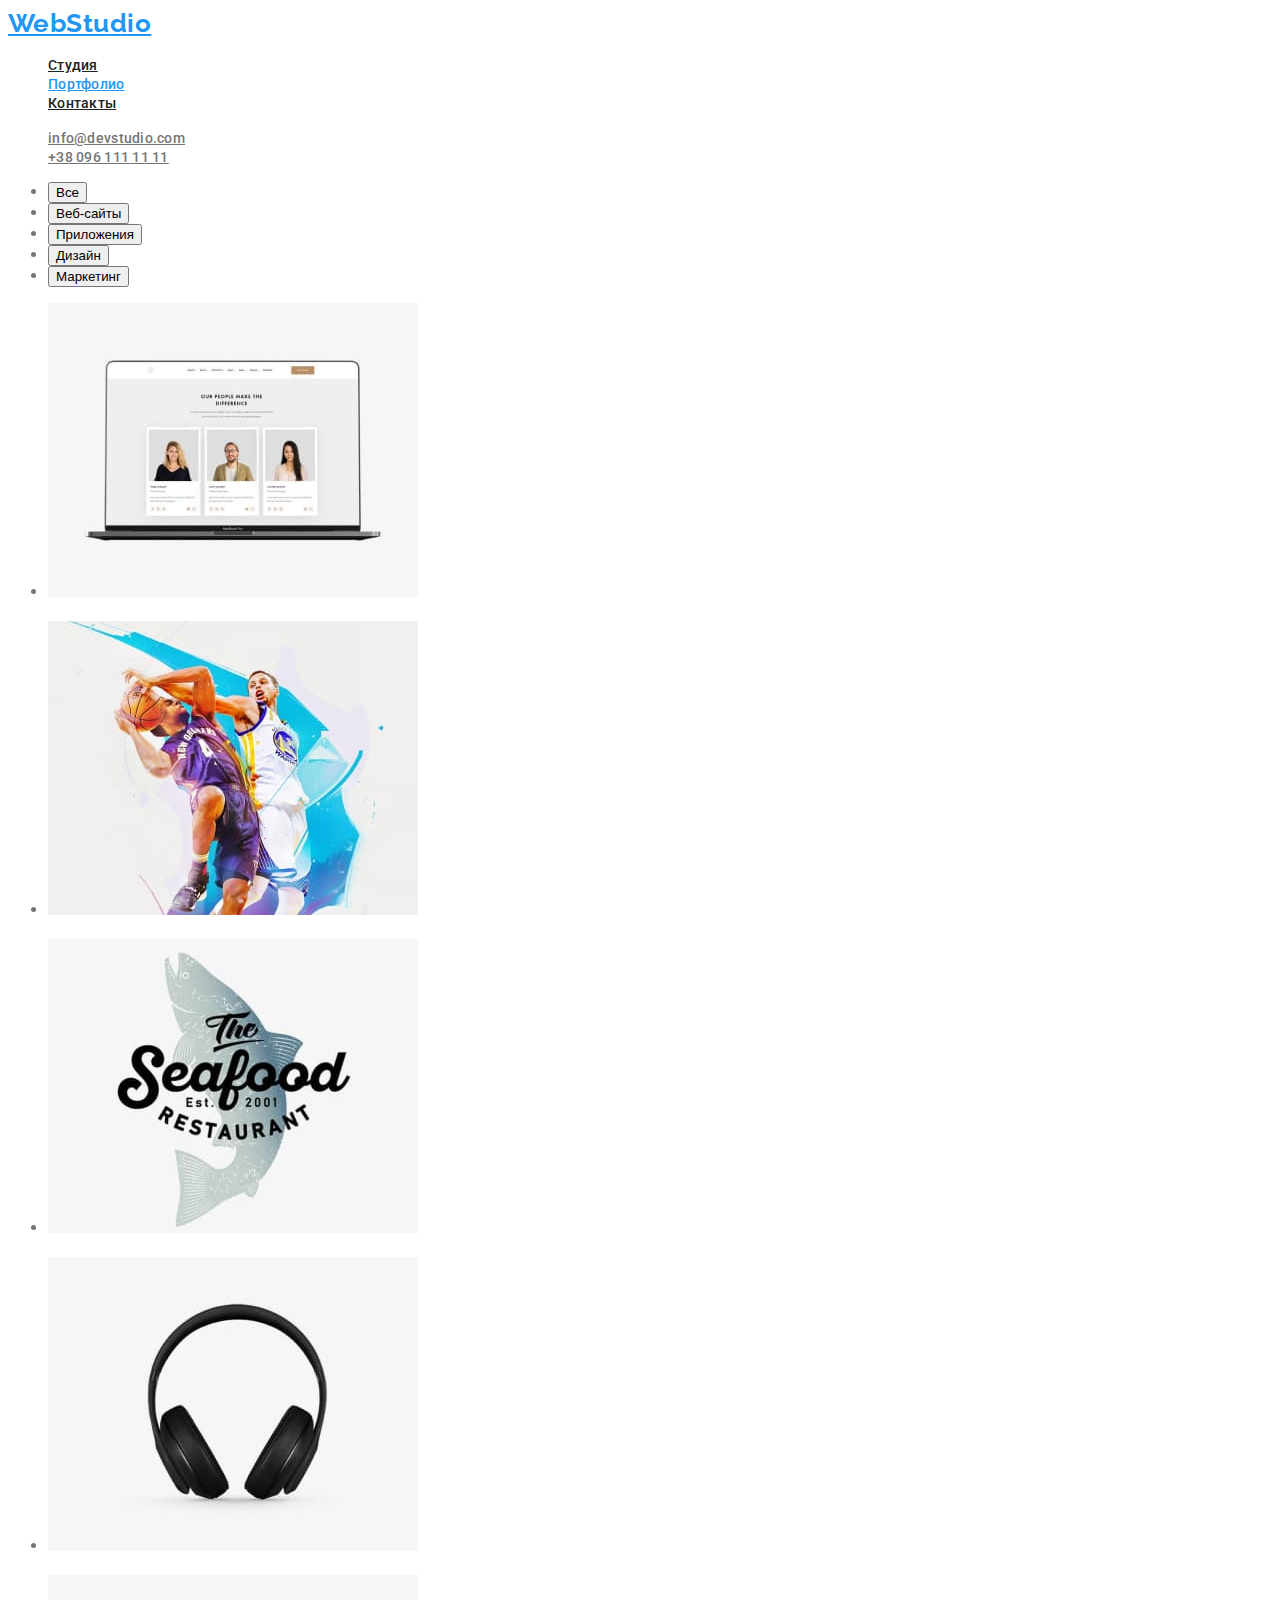
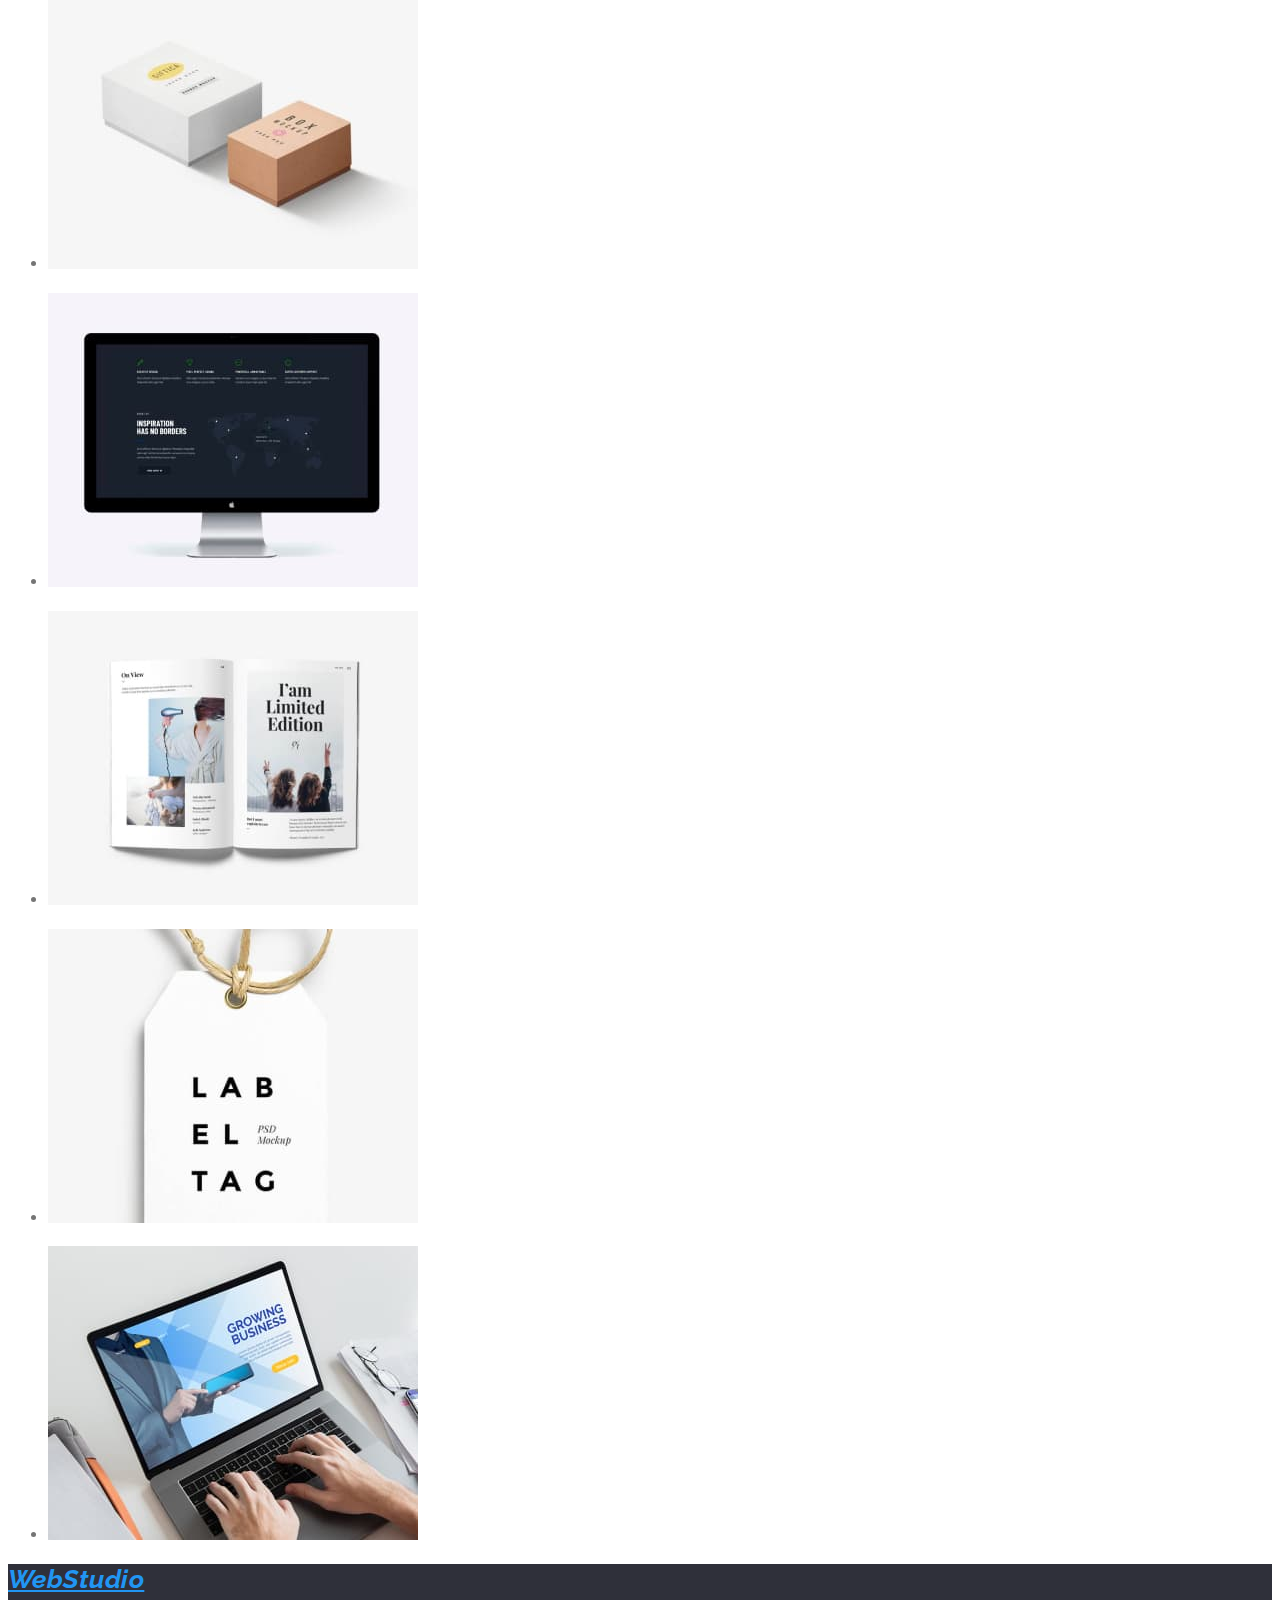
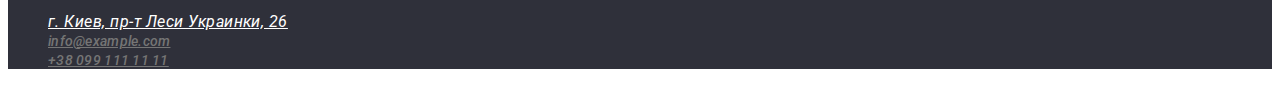
==== portfolio.html @ b5e0fee0 "home-work02" ====
<!DOCTYPE html>
<html lang="ru">
<head>
    <meta charset="UTF-8">
    <meta http-equiv="X-UA-Compatible" content="IE=edge">
    <meta name="viewport" content="width=device-width, initial-scale=1.0">
    <link href="https://fonts.googleapis.com/css2?family=Raleway:wght@700&family=Roboto:wght@400;500;700;900&display=swap"
        rel="stylesheet">
    <title>Document</title>
    <link rel="stylesheet" href="css/styles.css">
</head>
<body>
    <header>
        <nav>
            <a href="./index.html" class="logo">WebStudio</a>
            <ul class="site-nav list">
                <li><a href="" class="color-nav">Студия</a></li>
                <li><a href="./portfolio.html" class="color-nav current">Портфолио</a></li>
                <li><a href="" class="color-nav">Контакты</a></li>
            </ul>
        </nav>
        <ul class="contacts-nav list">
            <li><a href="mailto:info@devstudio.com" class="contact">info@devstudio.com</a></li>
            <li><a href="tel:+380961111111" class="contact">+38 096 111 11 11</a></li>
        </ul>
    
    </header>
    <main>
        <section>
            <ul>
                <li><button type="button">Все</button></li>
                <li><button type="button">Веб-сайты</button></li>
                <li><button type="button">Приложения</button></li>
                <li><button type="button">Дизайн</button></li>
                <li><button type="button">Маркетинг</button></li>
            </ul>
            <ul>
                <li>
                    <a href="">
                    <img src="./images/p-1.jpg" alt="" width="370" height="294">
                    <h2></h2>
                    <p></p>
                    <p></p>
                    </a>
                </li>
                <li>
                    <a href="">
                        <img src="./images/p-2.jpg" alt="" width="370" height="294">
                        <h2></h2>
                        <p></p>
                        <p></p>
                    </a>
                </li>
                <li>
                    <a href="">
                        <img src="./images/p-3.jpg" alt="" width="370" height="294">
                        <h2></h2>
                        <p></p>
                        <p></p>
                    </a>
                </li>
                <li>
                    <a href="">
                        <img src="./images/p-4.jpg" alt="" width="370" height="294">
                        <h2></h2>
                        <p></p>
                        <p></p>
                    </a>
                </li>
                <li>
                    <a href="">
                        <img src="./images/p-5.jpg" alt="" width="370" height="294">
                        <h2></h2>
                        <p></p>
                        <p></p>
                    </a>
                </li>
                <li>
                    <a href="">
                        <img src="./images/p-6.jpg" alt="" width="370" height="294">
                        <h2></h2>
                        <p></p>
                        <p></p>
                    </a>
                </li>
                <li>
                    <a href="">
                        <img src="./images/p-7.jpg" alt="" width="370" height="294">
                        <h2></h2>
                        <p></p>
                        <p></p>
                    </a>
                </li>
                <li>
                    <a href="">
                        <img src="./images/p-8.jpg" alt="" width="370" height="294">
                        <h2></h2>
                        <p></p>
                        <p></p>
                    </a>
                </li>
                <li>
                    <a href="">
                        <img src="./images/p-9.jpg" alt="" width="370" height="294">
                        <h2></h2>
                        <p></p>
                        <p></p>
                    </a>
                </li>
            </ul>
        </section>
    </main>
    <footer>
     <address class="footer">
            <a href="./index.html" class="logo">WebStudio</a>
            <ul class="site-nav list">
            
                <li><a href="https://goo.gl/maps/dz8LgYKqn3LP9GC87" target="_blank" class="contact-map">г. Киев, пр-т Леси Украинки,
                        26</a></li>
                <li><a href="mailto:info@example.com" class="contact">info@example.com</a></li>
                <li><a href="tel:+380991111111" class="contact ">+38 099 111 11 11</a></li>
            </ul>
     </address>
    </footer>
    

</body>
</html>
---- css/styles.css ----
:root {
  --primery-text-color: #212121;
  --title-text-color: #757575;
  --acccent-text-color: #2196f3;
  --text-white-color: #ffffff;
}

body {
  font-family: Roboto, sans-serif;
  color: var(--title-text-color);
  letter-spacing: 0.03em;
}
.title {
  color: var(--primery-text-color);
  font-weight: 700;
font-size: 36px;
line-height: 1.16;
text-align: center;
}
.list {
  list-style: none;
}
.text {
  font-weight: 400;
font-size: 14px;
line-height: 1.71;
}
/* header */
.logo {
  color: #2196f3;
font-family: Raleway, sans-serif;
font-weight: 700;
font-size: 26px;
line-height: 1.2;
}
.site-nav :hover,
.site-nav :focus {
  color: #2196f3;
}
.color-nav {
  color: #212121;
font-weight: 500;
font-size: 14px;
line-height: 1.14;
letter-spacing: 0.02em
}
.contacts-nav :hover,
.contacts-nav :focus {
  color: #2196f3;
}
.contact {
  color: var(--title-text-color);
font-weight: 500;
font-size: 14px;
line-height: 1.14px;
letter-spacing: 0.02em;
}
.site-nav .color-nav.current{
  color: #2196f3;
}

/* hero */
.hero {
  background-color: #2f303a;
}
.hero-title {
  color: #ffffff;
  font-weight: 900;
font-size: 44px;
line-height: 1.36;
text-align: center;
letter-spacing: 0.06em;
}
.hero-button {
  color: var(--text-white-color);
  background-color: var(--acccent-text-color);
  font-family: inherit;
}

/* our advantage */
.advantage {
  background-color: #ffffff;
}
.advantage-list {
  color: var(--primery-text-color);
  font-weight: 700;
  font-size: 14px;
  line-height: 1.14;
}
/* our work */
.work {
  background-color: #ffffff;
}
/* section-our-team */
.team {
  background-color: #f5f4fa;
}
.team-name {
  color: var(--primery-text-color);
  font-weight: 500;
font-size: 16px;
line-height: 1.18;
}
.position {
font-weight: 400;
font-size: 16px;
line-height: 1.18;
}
/* footer */
.footer {
  background-color: #2f303a;
  }
 .contact-map {
    color: #ffffff;
/* portfolio */
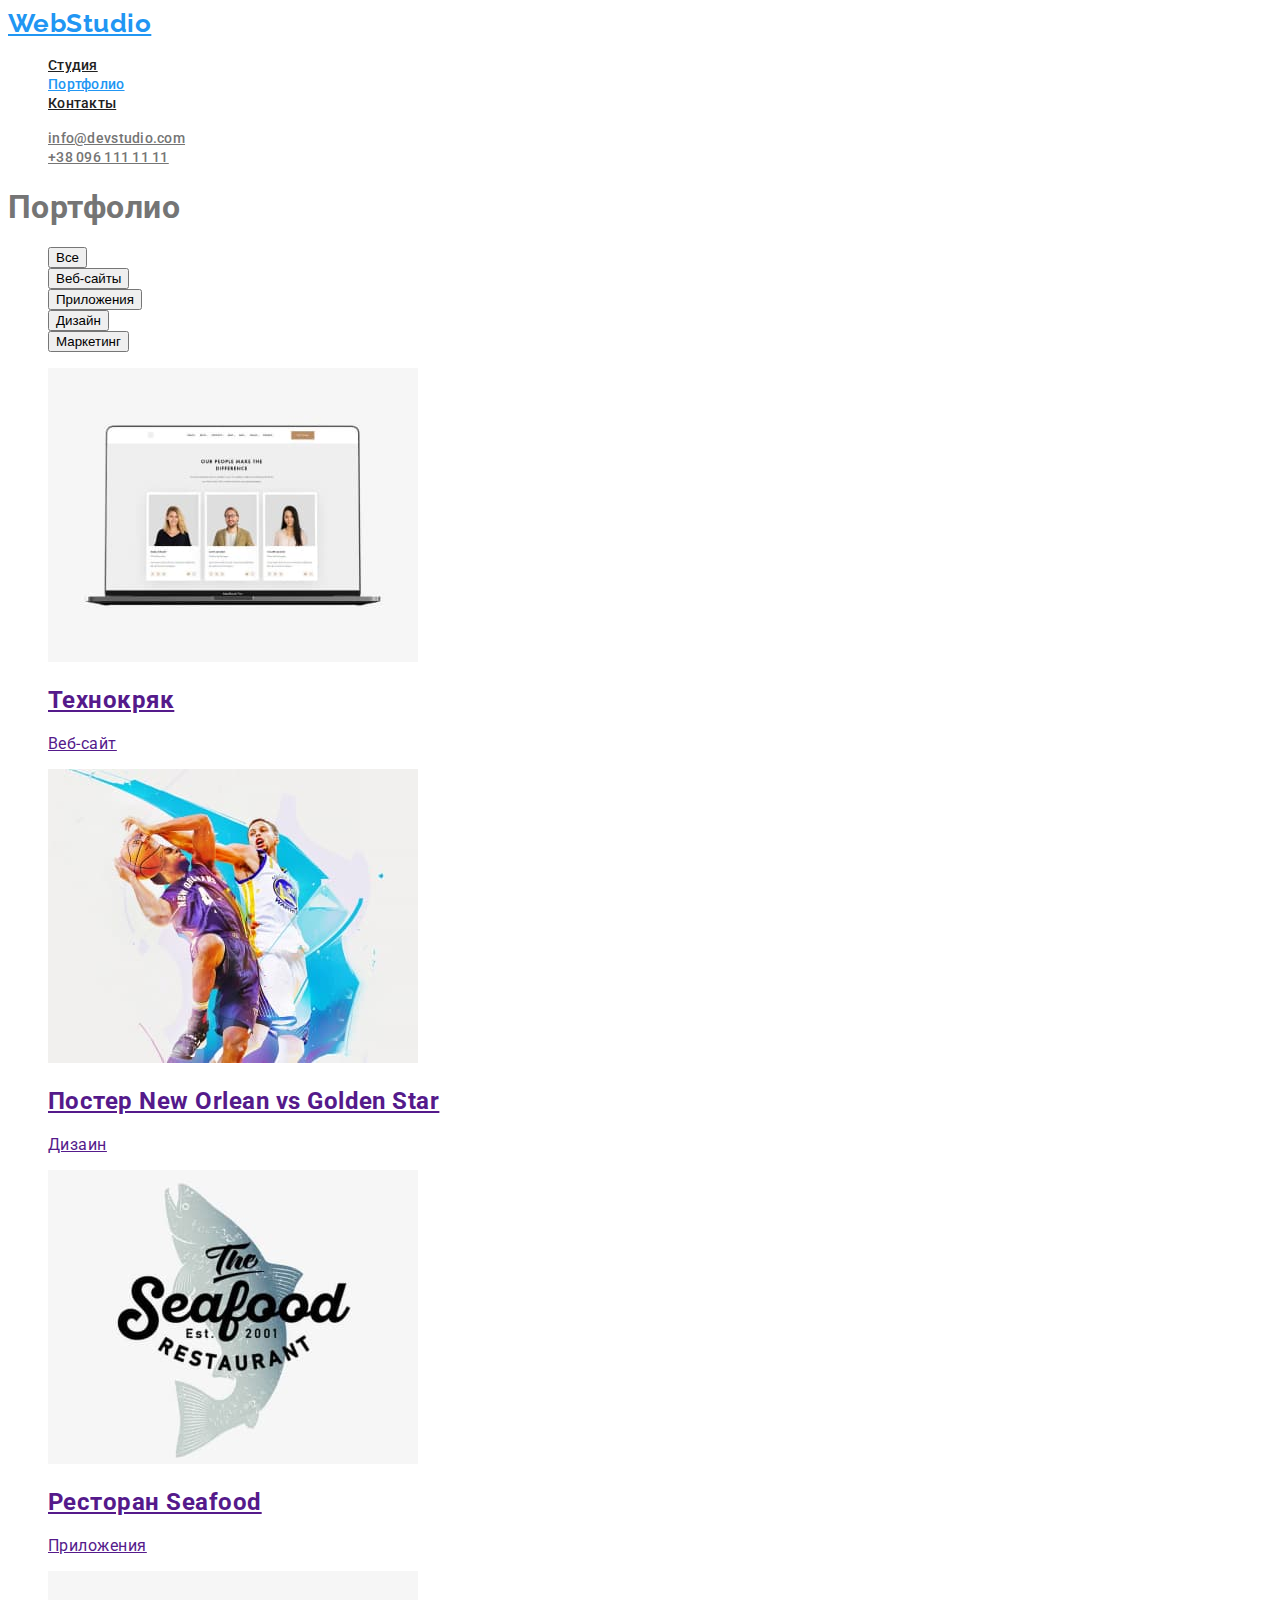
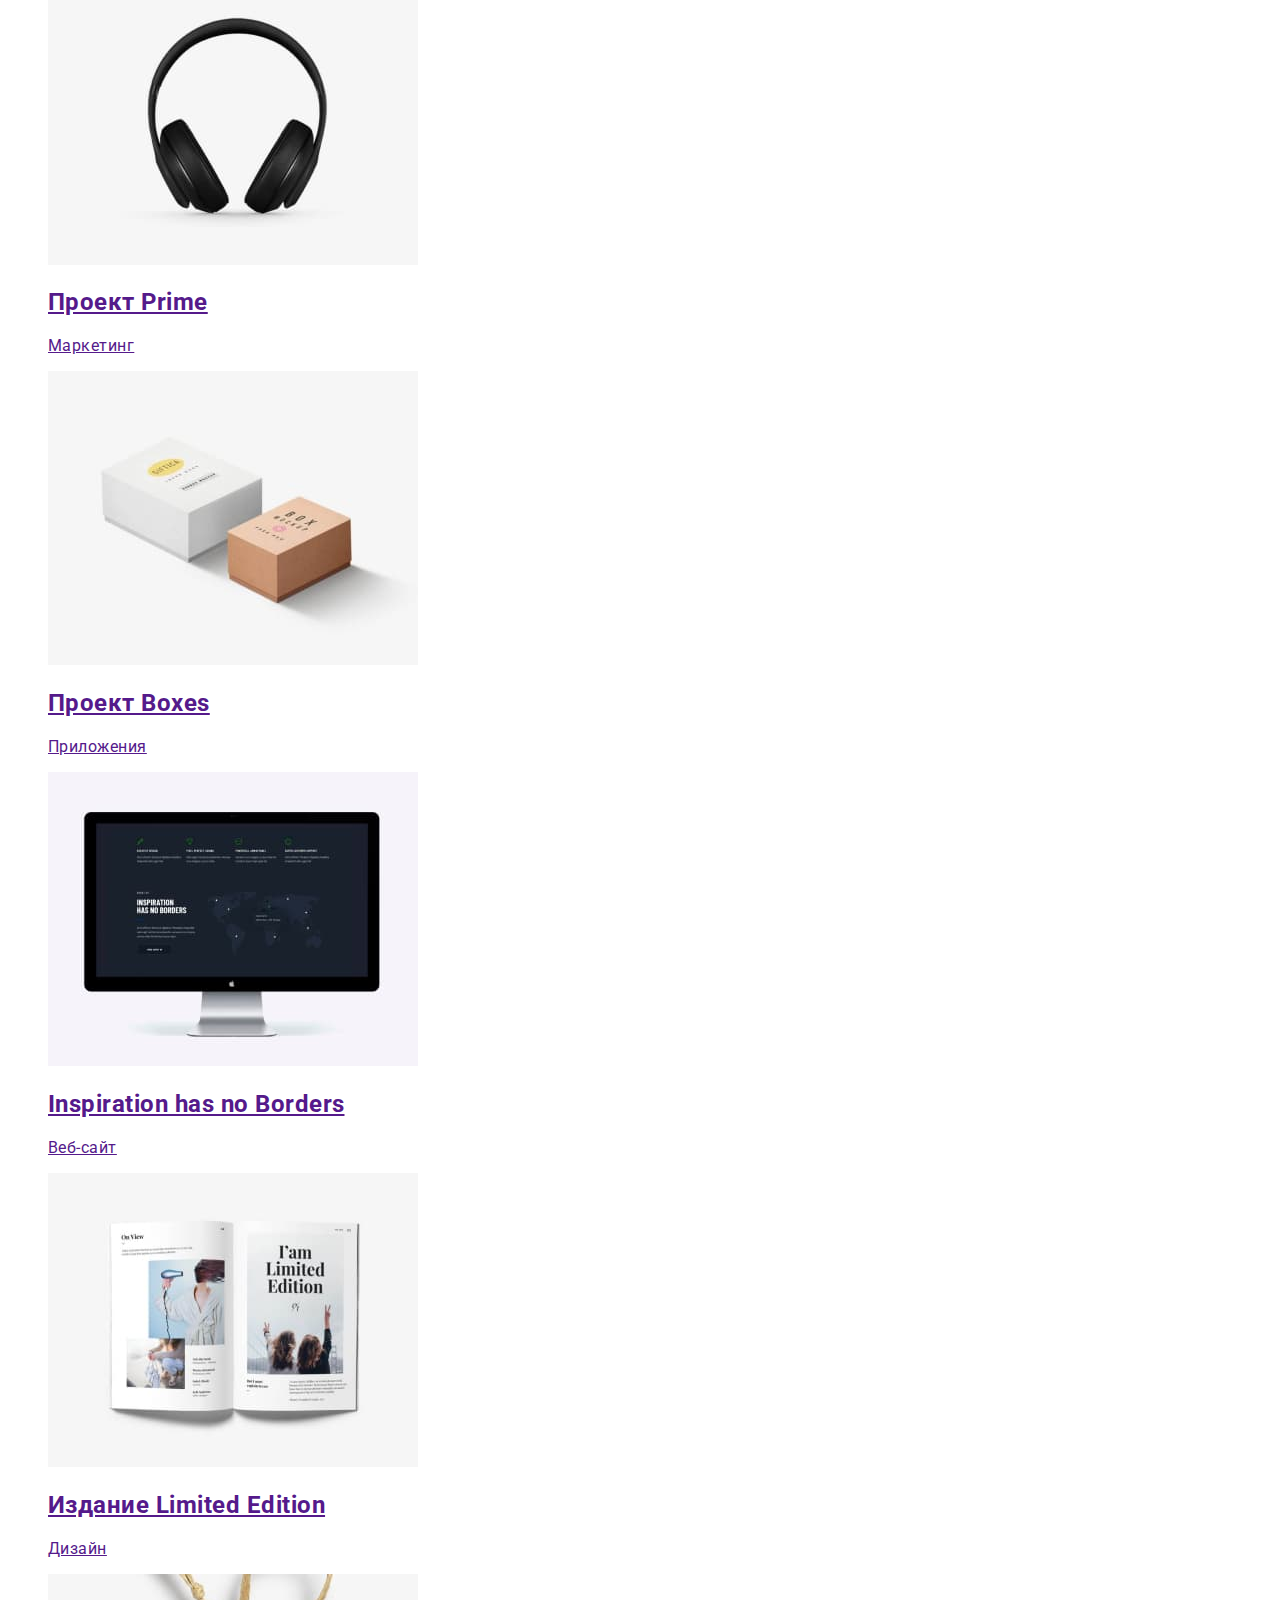
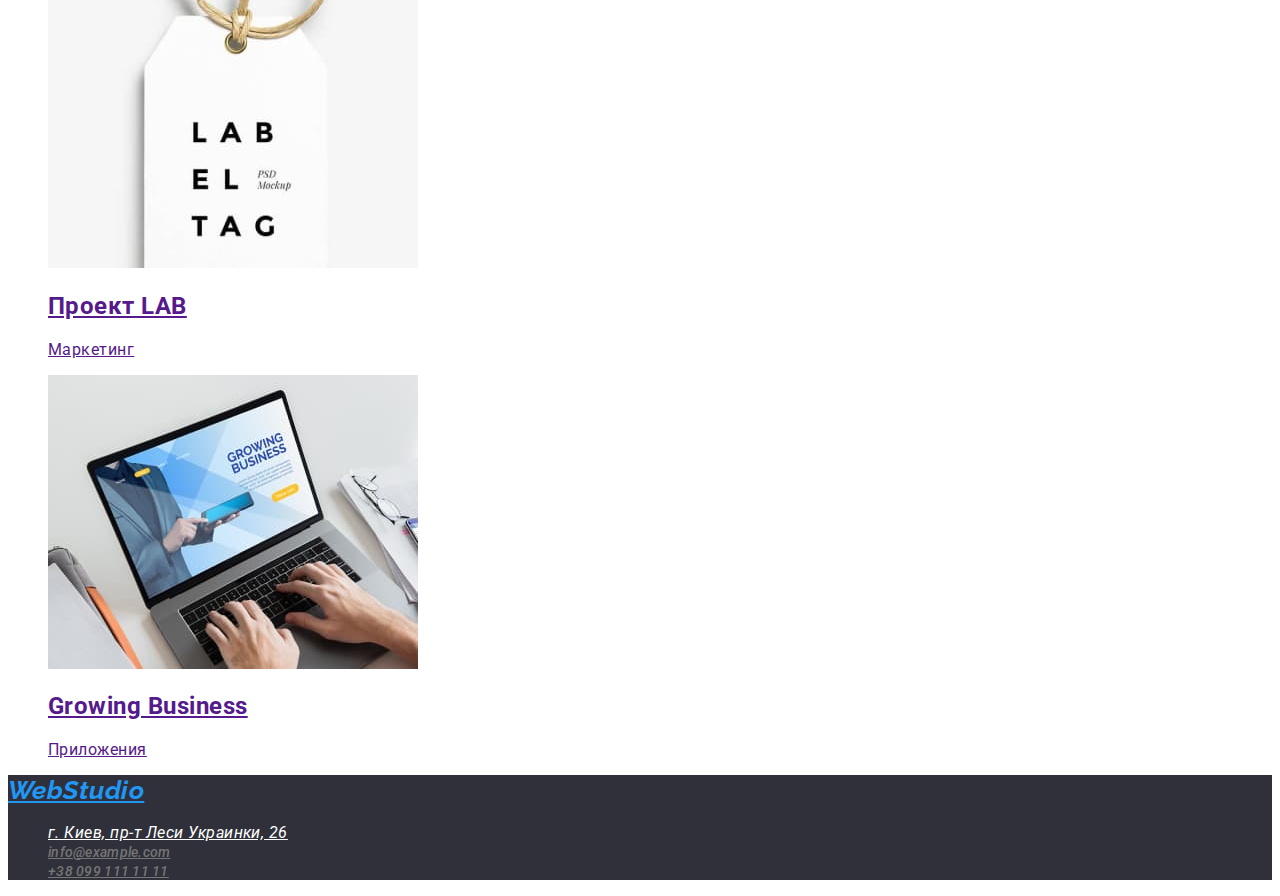
==== commit a319e9fa: "home-work02-2" ====
--- a/portfolio.html
+++ b/portfolio.html
@@ -14,7 +14,7 @@
         <nav>
             <a href="./index.html" class="logo">WebStudio</a>
             <ul class="site-nav list">
-                <li><a href="" class="color-nav">Студия</a></li>
+                <li><a href="./index.html" class="color-nav">Студия</a></li>
                 <li><a href="./portfolio.html" class="color-nav current">Портфолио</a></li>
                 <li><a href="" class="color-nav">Контакты</a></li>
             </ul>
@@ -27,83 +27,84 @@
     </header>
     <main>
         <section>
-            <ul>
+            <h1>Портфолио</h1>
+            <ul class="site-nav list">
                 <li><button type="button">Все</button></li>
                 <li><button type="button">Веб-сайты</button></li>
                 <li><button type="button">Приложения</button></li>
                 <li><button type="button">Дизайн</button></li>
                 <li><button type="button">Маркетинг</button></li>
             </ul>
-            <ul>
+            <ul class="list">
                 <li>
                     <a href="">
                     <img src="./images/p-1.jpg" alt="" width="370" height="294">
-                    <h2></h2>
-                    <p></p>
+                    <h2 class="potrfolio-title">Технокряк</h2>
+                    <p>Веб-сайт</p>
                     <p></p>
                     </a>
                 </li>
                 <li>
                     <a href="">
                         <img src="./images/p-2.jpg" alt="" width="370" height="294">
-                        <h2></h2>
-                        <p></p>
+                        <h2 class="potrfolio-title">Постер New Orlean vs Golden Star</h2>
+                        <p>Дизаин</p>
                         <p></p>
                     </a>
                 </li>
                 <li>
                     <a href="">
                         <img src="./images/p-3.jpg" alt="" width="370" height="294">
-                        <h2></h2>
-                        <p></p>
+                        <h2 class="potrfolio-title">Ресторан Seafood</h2>
+                        <p>Приложения</p>
                         <p></p>
                     </a>
                 </li>
                 <li>
                     <a href="">
                         <img src="./images/p-4.jpg" alt="" width="370" height="294">
-                        <h2></h2>
-                        <p></p>
+                        <h2 class="potrfolio-title">Проект Prime</h2>
+                        <p>Маркетинг</p>
                         <p></p>
                     </a>
                 </li>
                 <li>
                     <a href="">
                         <img src="./images/p-5.jpg" alt="" width="370" height="294">
-                        <h2></h2>
-                        <p></p>
+                        <h2 class="potrfolio-title" class="potrfolio-title" >Проект Boxes</h2>
+                        <p>Приложения</p>
                         <p></p>
                     </a>
                 </li>
                 <li>
                     <a href="">
                         <img src="./images/p-6.jpg" alt="" width="370" height="294">
-                        <h2></h2>
-                        <p></p>
+                        <h2 class="potrfolio-title"  class="potrfolio-title"lang="en">Inspiration has no Borders</h2>
+                        <p>Веб-сайт</p>
                         <p></p>
                     </a>
                 </li>
                 <li>
                     <a href="">
                         <img src="./images/p-7.jpg" alt="" width="370" height="294">
-                        <h2></h2>
-                        <p></p>
+                        <h2 class="potrfolio-title">Издание Limited Edition</h2>
+                        <p>Дизайн</p>
                         <p></p>
                     </a>
                 </li>
                 <li>
                     <a href="">
                         <img src="./images/p-8.jpg" alt="" width="370" height="294">
-                        <h2></h2>
-                        <p></p>
+                        <h2 class="potrfolio-title">Проект LAB</h2>
+                        <p>Маркетинг</p>
                         <p></p>
                     </a>
                 </li>
                 <li>
                     <a href="">
                         <img src="./images/p-9.jpg" alt="" width="370" height="294">
-                        <h2></h2>
-                        <p></p>
+                        <h2 class="potrfolio-title" lang="en">Growing Business</h2>
+                        <p>Приложения</p>
                         <p></p>
                     </a>
                 </li>
--- a/css/styles.css
+++ b/css/styles.css
@@ -112,4 +112,5 @@
   }
  .contact-map {
     color: #ffffff;
-/* portfolio */+
+
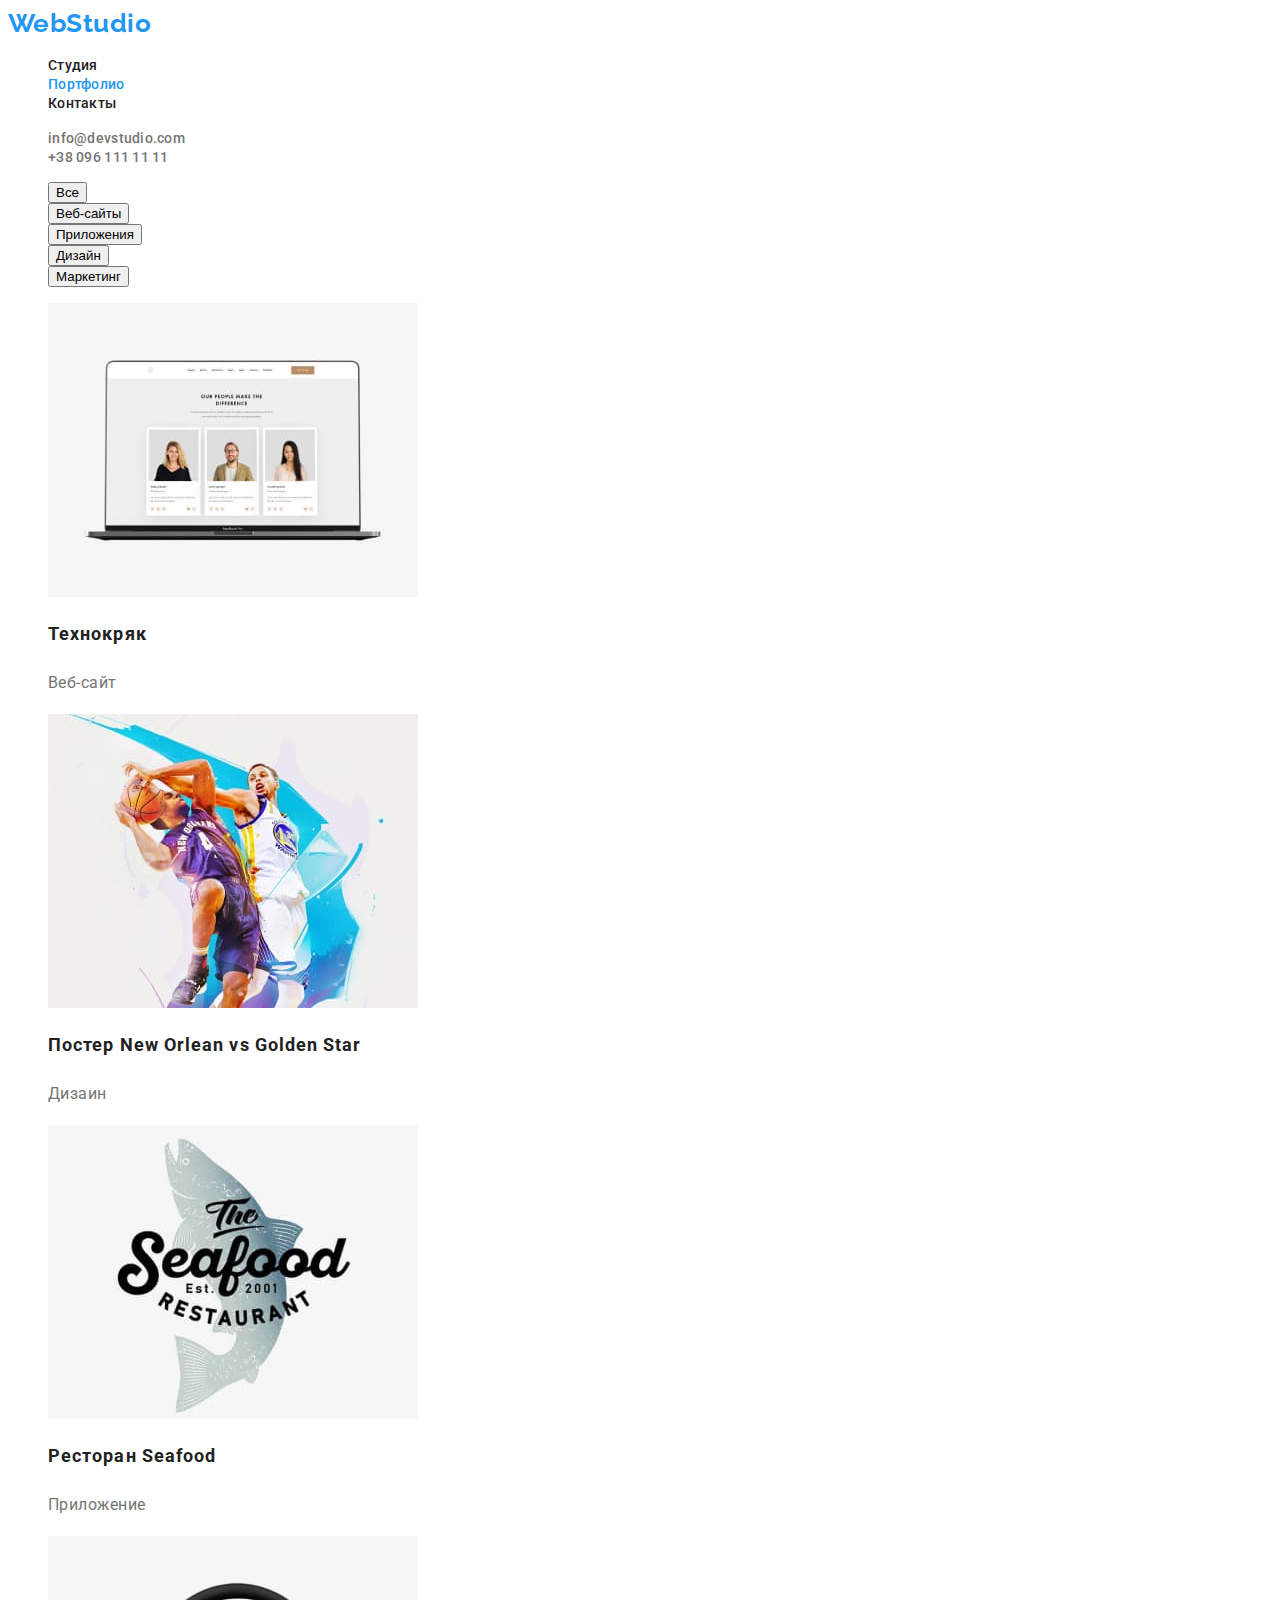
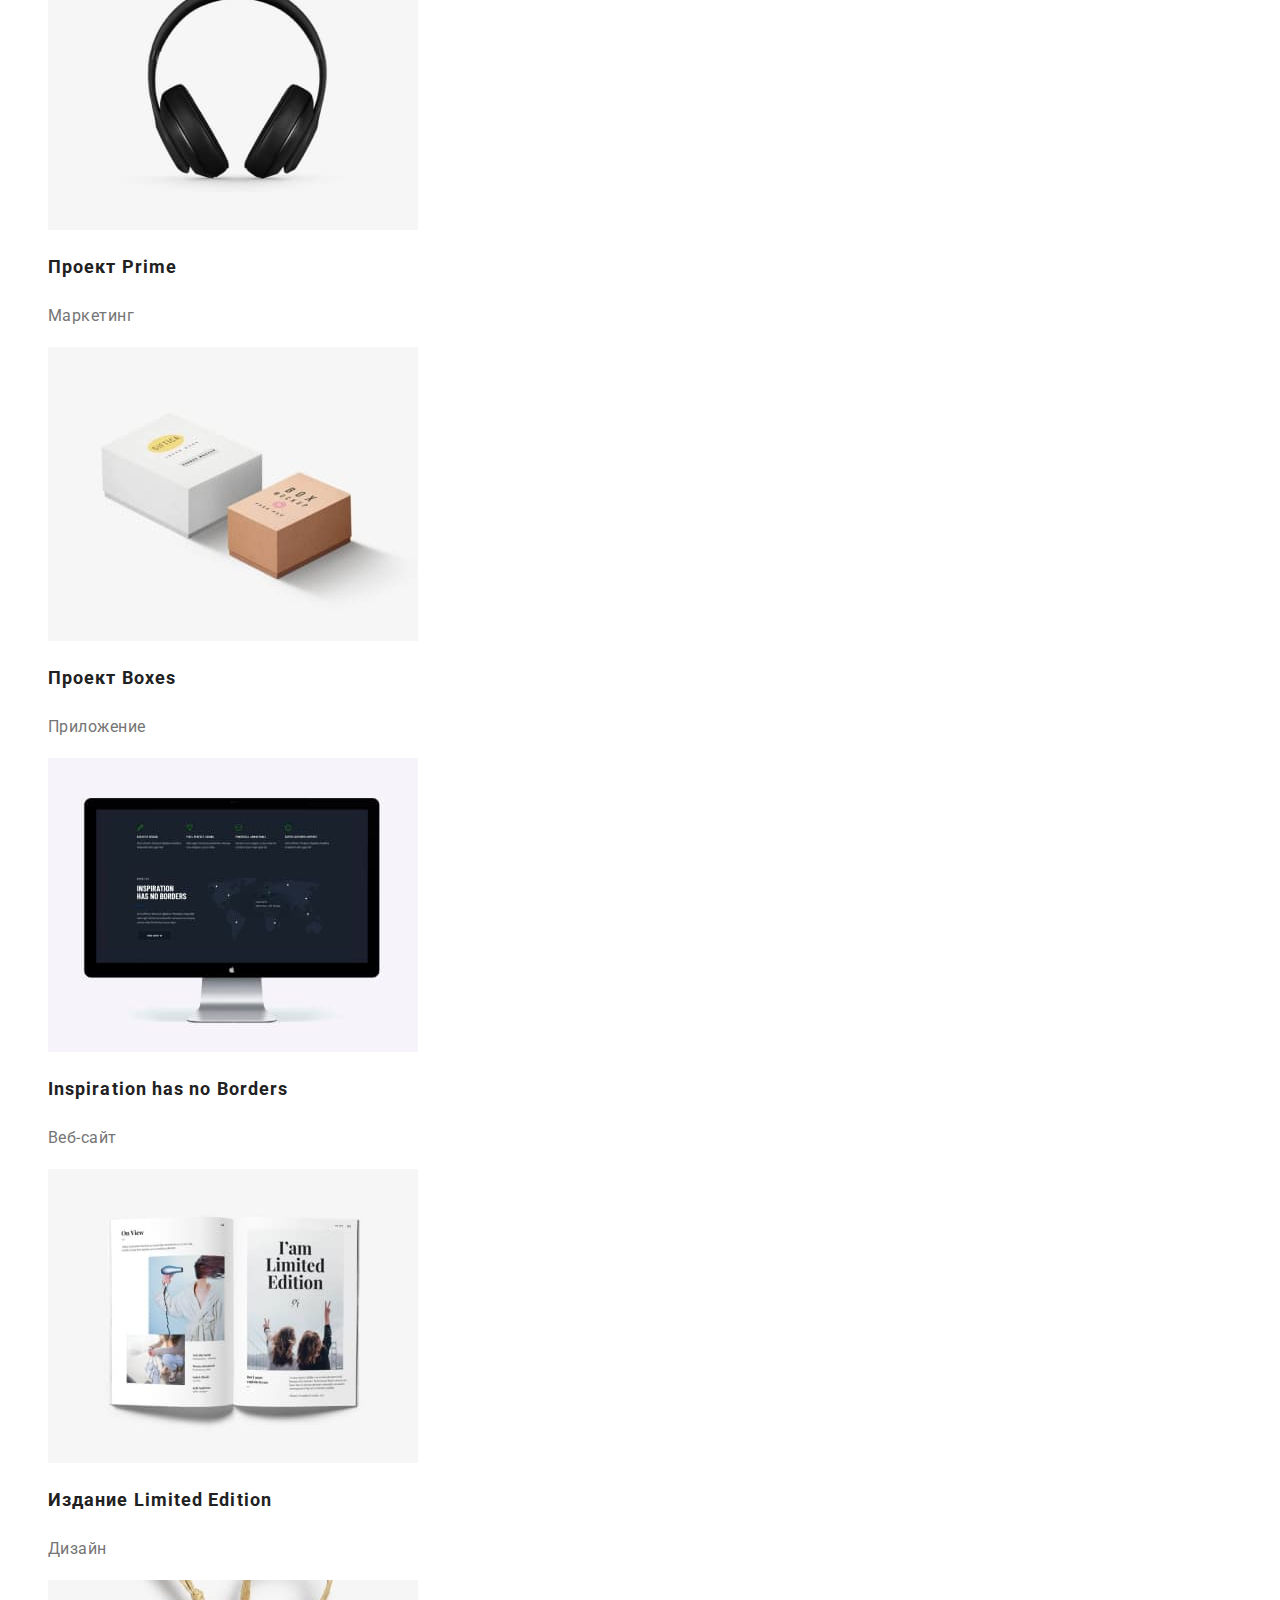
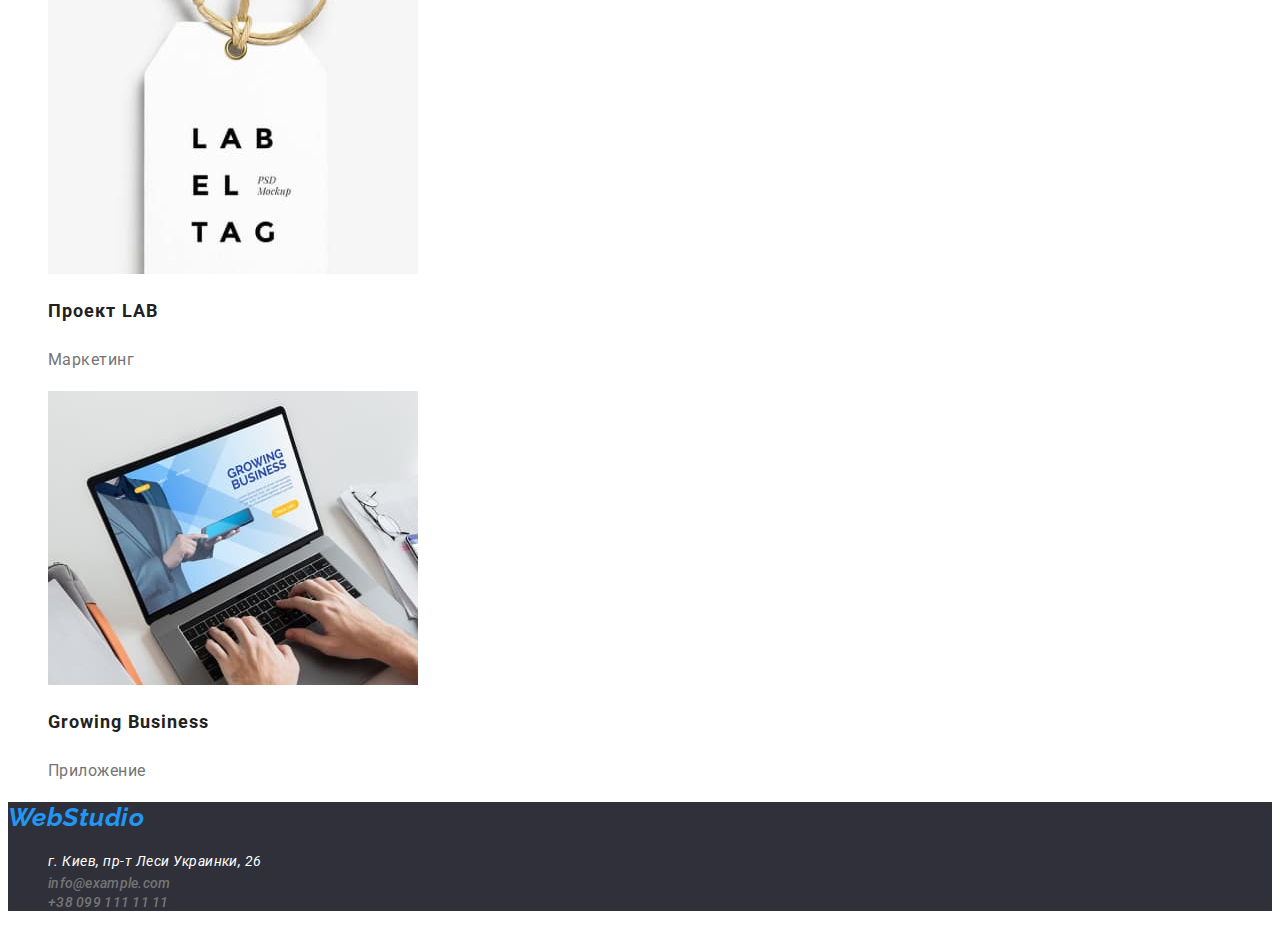
==== commit 1668fe8f: "home-work02-finish" ====
--- a/portfolio.html
+++ b/portfolio.html
@@ -26,8 +26,8 @@
     
     </header>
     <main>
-        <section>
-            <h1>Портфолио</h1>
+        <section class="portfolio">
+            <h1 hidden>Портфолио</h1>
             <ul class="site-nav list">
                 <li><button type="button">Все</button></li>
                 <li><button type="button">Веб-сайты</button></li>
@@ -37,74 +37,74 @@
             </ul>
             <ul class="list">
                 <li>
-                    <a href="">
+                    <a href="" class="decor">
                     <img src="./images/p-1.jpg" alt="" width="370" height="294">
-                    <h2 class="potrfolio-title">Технокряк</h2>
-                    <p>Веб-сайт</p>
+                    <h2 class="portfolio-title">Технокряк</h2>
+                    <p class="potrfolio-text">Веб-сайт</p>
                     <p></p>
                     </a>
                 </li>
                 <li>
-                    <a href="">
+                    <a href="" class="decor">
                         <img src="./images/p-2.jpg" alt="" width="370" height="294">
-                        <h2 class="potrfolio-title">Постер New Orlean vs Golden Star</h2>
-                        <p>Дизаин</p>
+                        <h2 class="portfolio-title">Постер New Orlean vs Golden Star</h2>
+                        <p class="potrfolio-text">Дизаин</p>
                         <p></p>
                     </a>
                 </li>
                 <li>
-                    <a href="">
+                    <a href="" class="decor">
                         <img src="./images/p-3.jpg" alt="" width="370" height="294">
-                        <h2 class="potrfolio-title">Ресторан Seafood</h2>
-                        <p>Приложения</p>
+                        <h2 class="portfolio-title">Ресторан Seafood</h2>
+                        <p class="potrfolio-text">Приложение</p>
                         <p></p>
                     </a>
                 </li>
                 <li>
-                    <a href="">
+                    <a href="" class="decor">
                         <img src="./images/p-4.jpg" alt="" width="370" height="294">
-                        <h2 class="potrfolio-title">Проект Prime</h2>
-                        <p>Маркетинг</p>
+                        <h2 class="portfolio-title">Проект Prime</h2>
+                        <p class="potrfolio-text">Маркетинг</p>
                         <p></p>
                     </a>
                 </li>
                 <li>
-                    <a href="">
+                    <a href="" class="decor">
                         <img src="./images/p-5.jpg" alt="" width="370" height="294">
-                        <h2 class="potrfolio-title" class="potrfolio-title" >Проект Boxes</h2>
-                        <p>Приложения</p>
+                        <h2 class="portfolio-title" class="potrfolio-title" >Проект Boxes</h2>
+                        <p class="potrfolio-text">Приложение</p>
                         <p></p>
                     </a>
                 </li>
                 <li>
-                    <a href="">
+                    <a href="" class="decor">
                         <img src="./images/p-6.jpg" alt="" width="370" height="294">
-                        <h2 class="potrfolio-title"  class="potrfolio-title"lang="en">Inspiration has no Borders</h2>
-                        <p>Веб-сайт</p>
+                        <h2 class="portfolio-title"  class="potrfolio-title"lang="en">Inspiration has no Borders</h2>
+                        <p class="potrfolio-text">Веб-сайт</p>
                         <p></p>
                     </a>
                 </li>
                 <li>
-                    <a href="">
+                    <a href="" class="decor">
                         <img src="./images/p-7.jpg" alt="" width="370" height="294">
-                        <h2 class="potrfolio-title">Издание Limited Edition</h2>
-                        <p>Дизайн</p>
+                        <h2 class="portfolio-title">Издание Limited Edition</h2>
+                        <p class="potrfolio-text">Дизайн</p>
                         <p></p>
                     </a>
                 </li>
                 <li>
-                    <a href="">
+                    <a href="" class="decor">
                         <img src="./images/p-8.jpg" alt="" width="370" height="294">
-                        <h2 class="potrfolio-title">Проект LAB</h2>
-                        <p>Маркетинг</p>
+                        <h2 class="portfolio-title">Проект LAB</h2>
+                        <p class="potrfolio-text">Маркетинг</p>
                         <p></p>
                     </a>
                 </li>
                 <li>
-                    <a href="">
+                    <a href="" class="decor">
                         <img src="./images/p-9.jpg" alt="" width="370" height="294">
-                        <h2 class="potrfolio-title" lang="en">Growing Business</h2>
-                        <p>Приложения</p>
+                        <h2 class="portfolio-title" lang="en">Growing Business</h2>
+                        <p class="potrfolio-text">Приложение</p>
                         <p></p>
                     </a>
                 </li>
--- a/css/styles.css
+++ b/css/styles.css
@@ -13,25 +13,26 @@
 .title {
   color: var(--primery-text-color);
   font-weight: 700;
-font-size: 36px;
-line-height: 1.16;
-text-align: center;
+  font-size: 36px;
+  line-height: 1.16;
+  text-align: center;
 }
 .list {
   list-style: none;
 }
 .text {
   font-weight: 400;
-font-size: 14px;
-line-height: 1.71;
+  font-size: 14px;
+  line-height: 1.71;
 }
 /* header */
 .logo {
   color: #2196f3;
-font-family: Raleway, sans-serif;
-font-weight: 700;
-font-size: 26px;
-line-height: 1.2;
+  font-family: Raleway, sans-serif;
+  font-weight: 700;
+  font-size: 26px;
+  line-height: 1.2;
+  text-decoration: none;
 }
 .site-nav :hover,
 .site-nav :focus {
@@ -39,10 +40,11 @@
 }
 .color-nav {
   color: #212121;
-font-weight: 500;
-font-size: 14px;
-line-height: 1.14;
-letter-spacing: 0.02em
+  font-weight: 500;
+  font-size: 14px;
+  line-height: 1.14;
+  letter-spacing: 0.02em;
+  text-decoration: none;
 }
 .contacts-nav :hover,
 .contacts-nav :focus {
@@ -50,12 +52,13 @@
 }
 .contact {
   color: var(--title-text-color);
-font-weight: 500;
-font-size: 14px;
-line-height: 1.14px;
-letter-spacing: 0.02em;
+  font-weight: 500;
+  font-size: 14px;
+  line-height: 1.14px;
+  letter-spacing: 0.02em;
+  text-decoration: none;
 }
-.site-nav .color-nav.current{
+.site-nav .color-nav.current {
   color: #2196f3;
 }
 
@@ -66,10 +69,10 @@
 .hero-title {
   color: #ffffff;
   font-weight: 900;
-font-size: 44px;
-line-height: 1.36;
-text-align: center;
-letter-spacing: 0.06em;
+  font-size: 44px;
+  line-height: 1.36;
+  text-align: center;
+  letter-spacing: 0.06em;
 }
 .hero-button {
   color: var(--text-white-color);
@@ -98,19 +101,45 @@
 .team-name {
   color: var(--primery-text-color);
   font-weight: 500;
-font-size: 16px;
-line-height: 1.18;
+  font-size: 16px;
+  line-height: 1.18;
 }
 .position {
-font-weight: 400;
-font-size: 16px;
-line-height: 1.18;
+  font-weight: 400;
+  font-size: 16px;
+  line-height: 1.18;
 }
 /* footer */
 .footer {
   background-color: #2f303a;
-  }
- .contact-map {
-    color: #ffffff;
+}
+.contact-map {
+  color: #ffffff;
+  font-weight: 400;
+  font-size: 14px;
+  line-height: 1.71;
+  text-decoration: none;
+}
+/* portfolio */
+.portfolio {
+  background-color: #ffffff;
+}
 
+.portfolio-title {
+  color: var(--primery-text-color);
 
+  font-weight: 700;
+  font-size: 18px;
+  line-height: 2;
+  letter-spacing: 0.06em;
+}
+.potrfolio-text {
+  color: var(--title-text-color);
+
+  font-weight: 400;
+  font-size: 16px;
+  line-height: 1.88;
+}
+.decor {
+  text-decoration: none;
+}
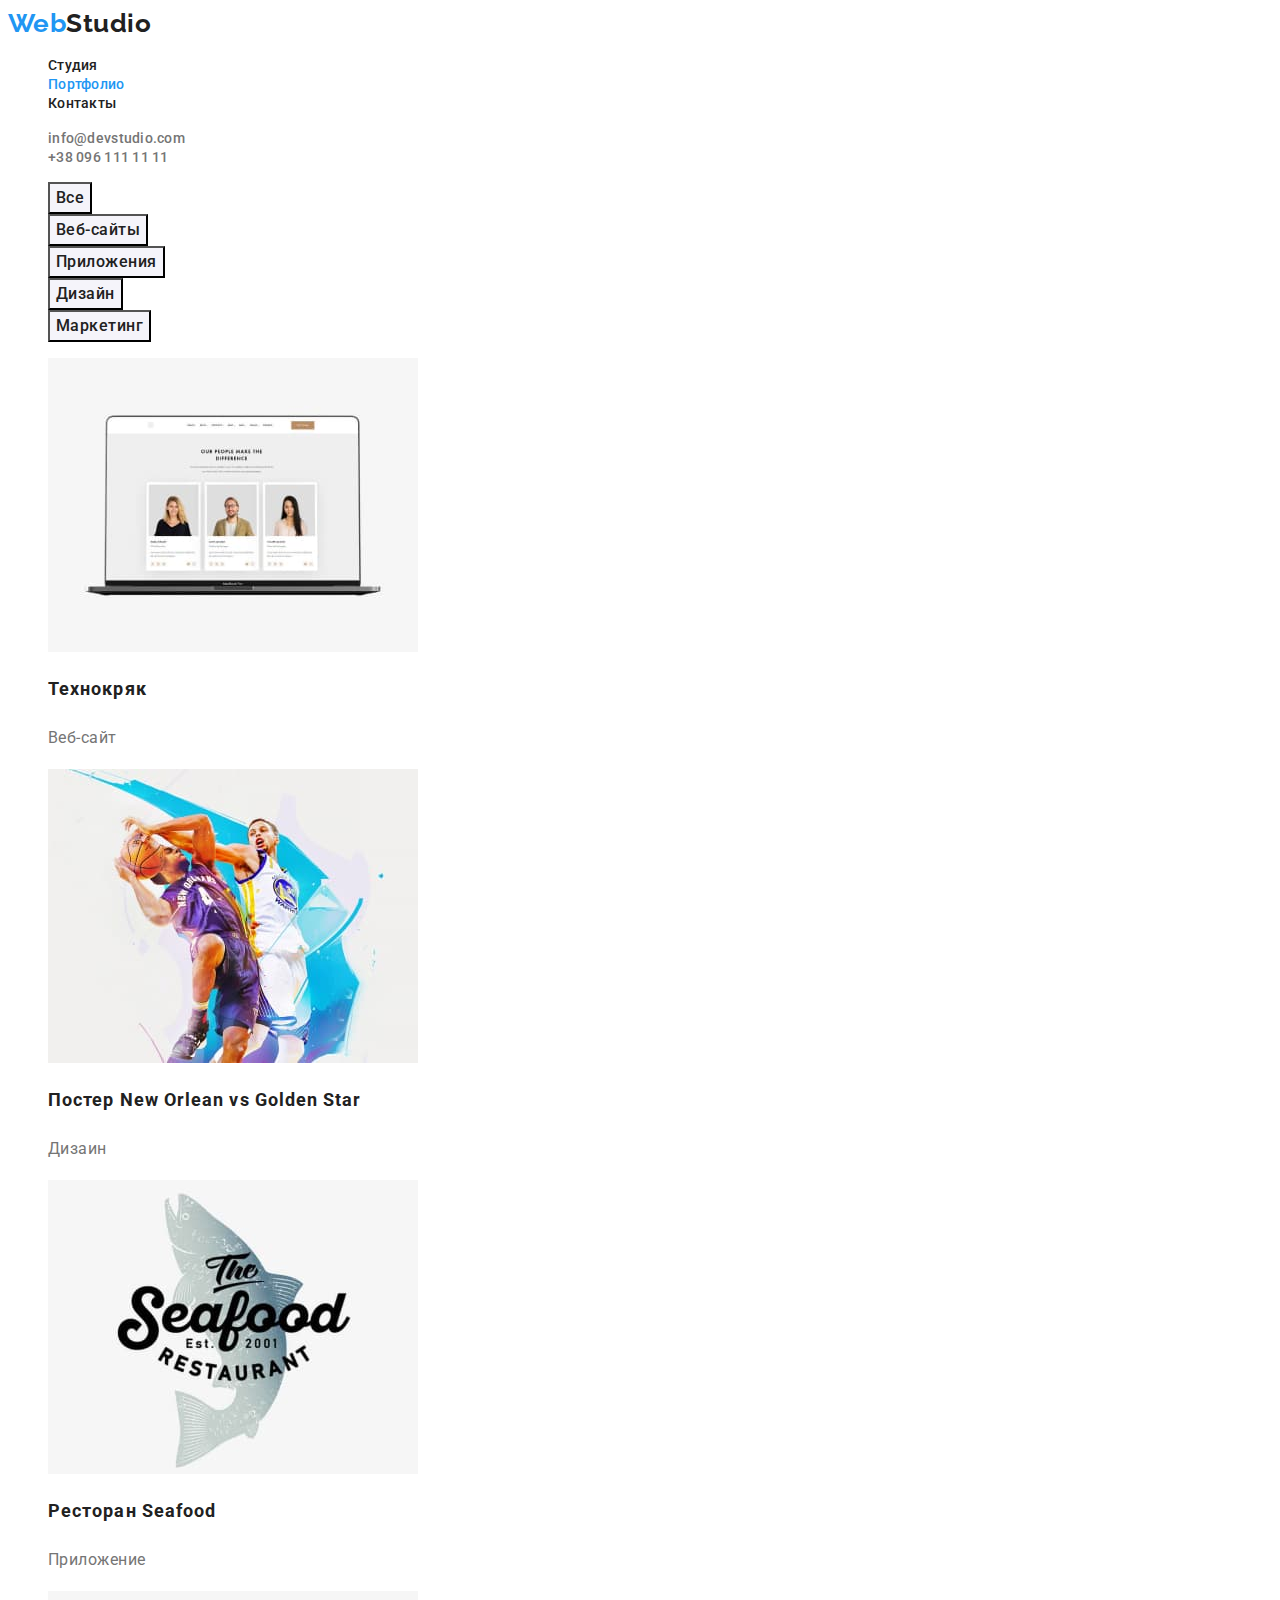
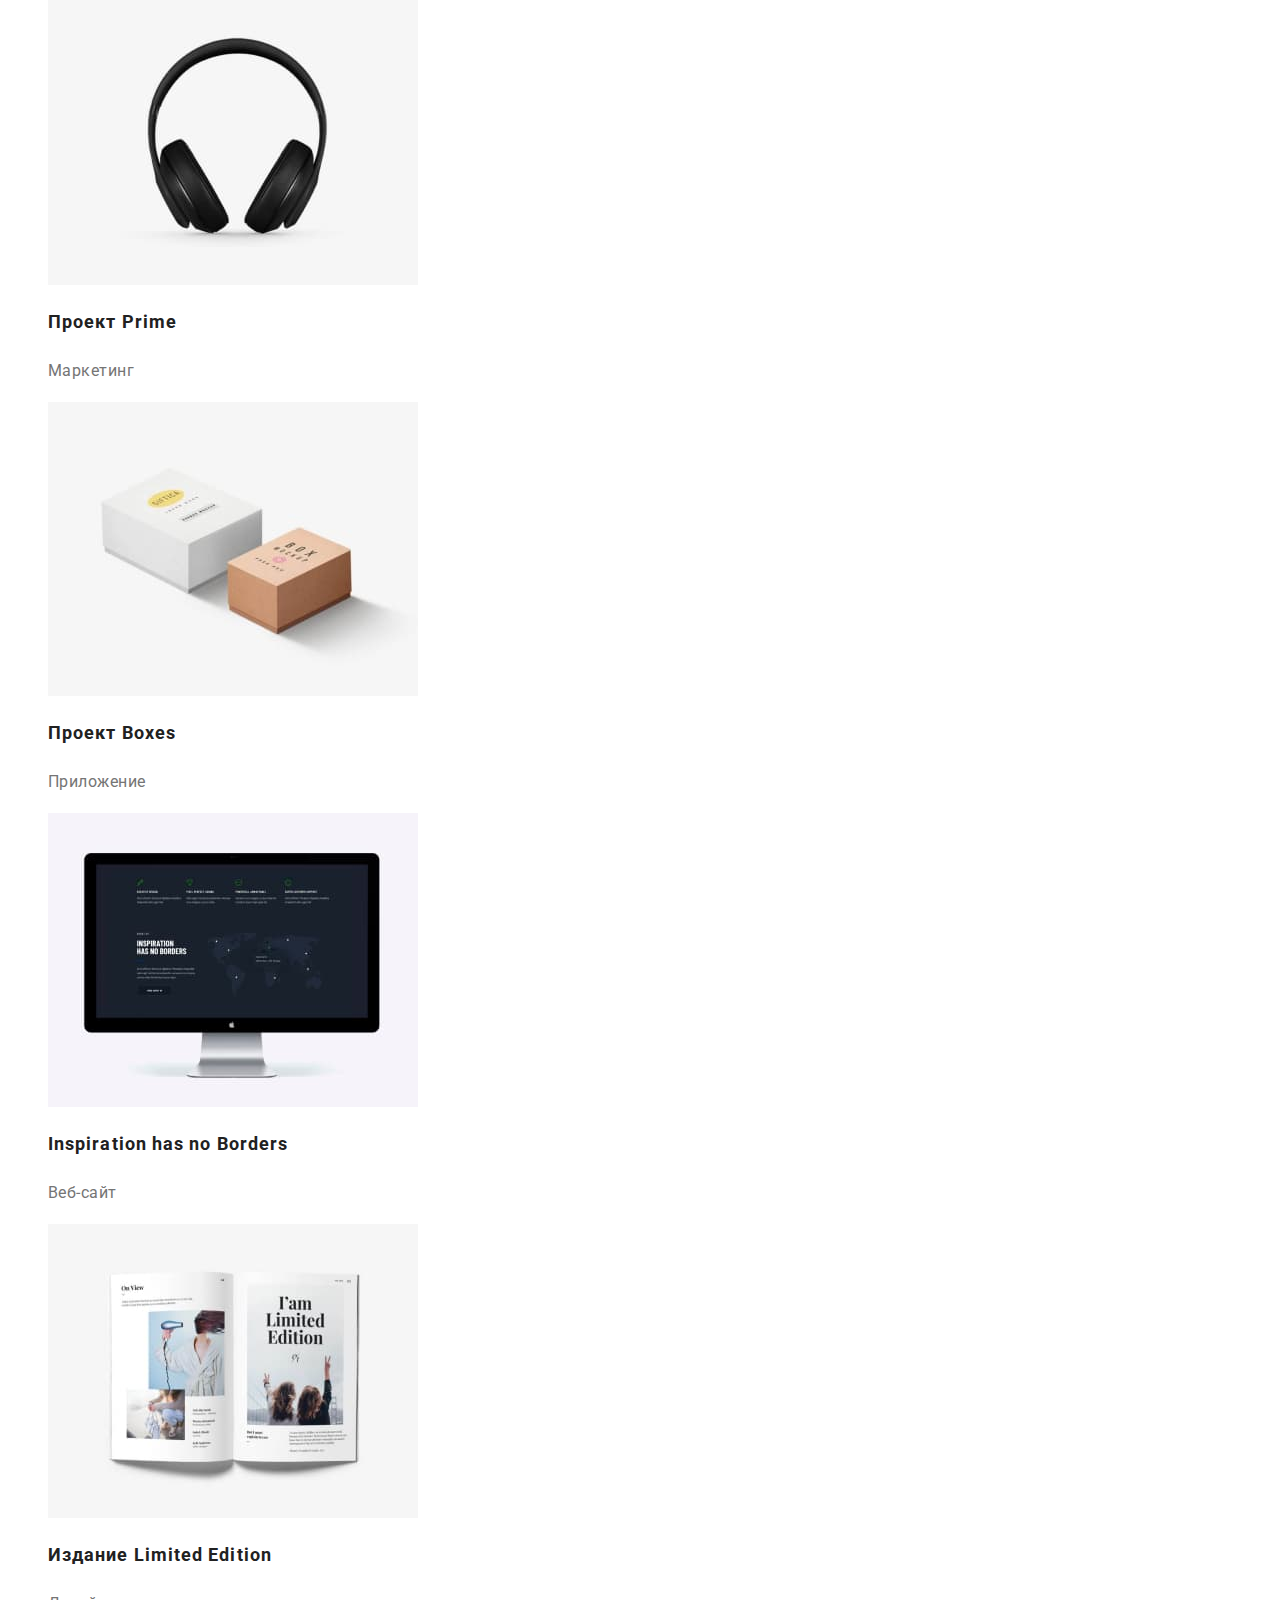
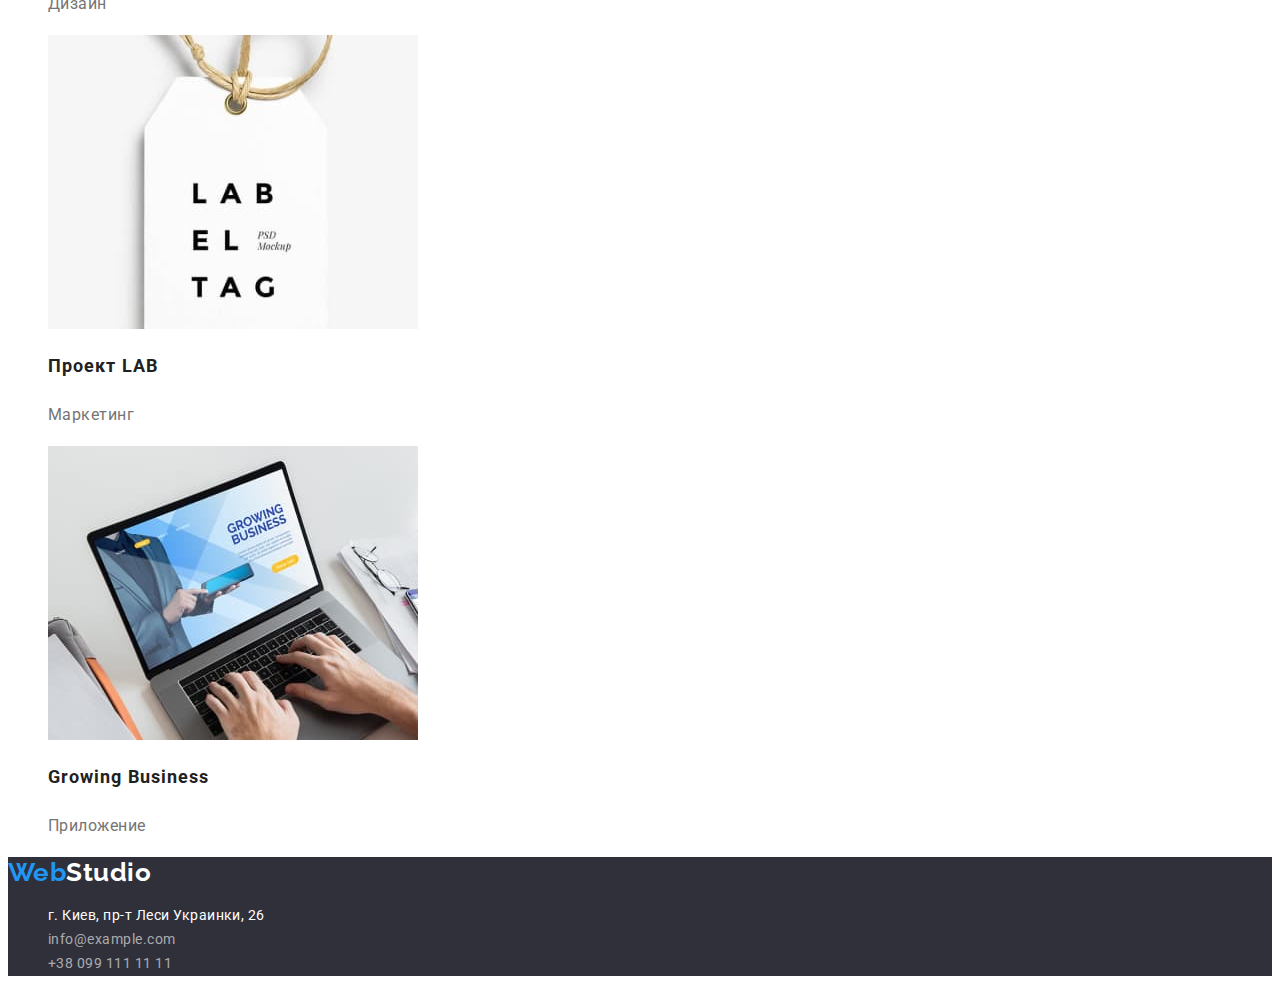
==== commit 7dd034bd: "home-work02-3" ====
--- a/portfolio.html
+++ b/portfolio.html
@@ -12,7 +12,7 @@
 <body>
     <header>
         <nav>
-            <a href="./index.html" class="logo">WebStudio</a>
+            <a href="./index.html" class="logo">Web<span class="studio-black">Studio</span> </a>
             <ul class="site-nav list">
                 <li><a href="./index.html" class="color-nav">Студия</a></li>
                 <li><a href="./portfolio.html" class="color-nav current">Портфолио</a></li>
@@ -28,84 +28,75 @@
     <main>
         <section class="portfolio">
             <h1 hidden>Портфолио</h1>
-            <ul class="site-nav list">
-                <li><button type="button">Все</button></li>
-                <li><button type="button">Веб-сайты</button></li>
-                <li><button type="button">Приложения</button></li>
-                <li><button type="button">Дизайн</button></li>
-                <li><button type="button">Маркетинг</button></li>
+            <ul class="list">
+                <li><button type="button" class="btn-filter">Все</button></li>
+                <li><button type="button" class="btn-filter">Веб-сайты</button></li>
+                <li><button type="button" class="btn-filter">Приложения</button></li>
+                <li><button type="button" class="btn-filter">Дизайн</button></li>
+                <li><button type="button" class="btn-filter">Маркетинг</button></li>
             </ul>
             <ul class="list">
                 <li>
                     <a href="" class="decor">
-                    <img src="./images/p-1.jpg" alt="" width="370" height="294">
-                    <h2 class="portfolio-title">Технокряк</h2>
-                    <p class="potrfolio-text">Веб-сайт</p>
-                    <p></p>
+                        <img src="./images/p-1.jpg" alt="Сайт" width="370" height="294">
+                        <h2 class="portfolio-title">Технокряк</h2>
+                        <p class="potrfolio-text">Веб-сайт</p>
                     </a>
                 </li>
                 <li>
                     <a href="" class="decor">
-                        <img src="./images/p-2.jpg" alt="" width="370" height="294">
+                        <img src="./images/p-2.jpg" alt="Постер" width="370" height="294">
                         <h2 class="portfolio-title">Постер New Orlean vs Golden Star</h2>
                         <p class="potrfolio-text">Дизаин</p>
-                        <p></p>
                     </a>
                 </li>
                 <li>
                     <a href="" class="decor">
-                        <img src="./images/p-3.jpg" alt="" width="370" height="294">
+                        <img src="./images/p-3.jpg" alt="Ресторан" width="370" height="294">
                         <h2 class="portfolio-title">Ресторан Seafood</h2>
                         <p class="potrfolio-text">Приложение</p>
-                        <p></p>
                     </a>
                 </li>
                 <li>
                     <a href="" class="decor">
-                        <img src="./images/p-4.jpg" alt="" width="370" height="294">
+                        <img src="./images/p-4.jpg" alt="Наушники" width="370" height="294">
                         <h2 class="portfolio-title">Проект Prime</h2>
                         <p class="potrfolio-text">Маркетинг</p>
-                        <p></p>
                     </a>
                 </li>
                 <li>
                     <a href="" class="decor">
-                        <img src="./images/p-5.jpg" alt="" width="370" height="294">
+                        <img src="./images/p-5.jpg" alt="Коробки" width="370" height="294">
                         <h2 class="portfolio-title" class="potrfolio-title" >Проект Boxes</h2>
                         <p class="potrfolio-text">Приложение</p>
-                        <p></p>
                     </a>
                 </li>
                 <li>
                     <a href="" class="decor">
-                        <img src="./images/p-6.jpg" alt="" width="370" height="294">
+                        <img src="./images/p-6.jpg" alt="Монитор" width="370" height="294">
                         <h2 class="portfolio-title"  class="potrfolio-title"lang="en">Inspiration has no Borders</h2>
                         <p class="potrfolio-text">Веб-сайт</p>
-                        <p></p>
                     </a>
                 </li>
                 <li>
                     <a href="" class="decor">
-                        <img src="./images/p-7.jpg" alt="" width="370" height="294">
+                        <img src="./images/p-7.jpg" alt="Журнал" width="370" height="294">
                         <h2 class="portfolio-title">Издание Limited Edition</h2>
                         <p class="potrfolio-text">Дизайн</p>
-                        <p></p>
                     </a>
                 </li>
                 <li>
                     <a href="" class="decor">
-                        <img src="./images/p-8.jpg" alt="" width="370" height="294">
+                        <img src="./images/p-8.jpg" alt="Бирка" width="370" height="294">
                         <h2 class="portfolio-title">Проект LAB</h2>
                         <p class="potrfolio-text">Маркетинг</p>
-                        <p></p>
                     </a>
                 </li>
                 <li>
                     <a href="" class="decor">
-                        <img src="./images/p-9.jpg" alt="" width="370" height="294">
+                        <img src="./images/p-9.jpg" alt="Ноутбук" width="370" height="294">
                         <h2 class="portfolio-title" lang="en">Growing Business</h2>
                         <p class="potrfolio-text">Приложение</p>
-                        <p></p>
                     </a>
                 </li>
             </ul>
@@ -113,13 +104,13 @@
     </main>
     <footer>
      <address class="footer">
-            <a href="./index.html" class="logo">WebStudio</a>
+            <a href="./index.html" class="logo">Web<span class="studio-white">Studio</span></a>
             <ul class="site-nav list">
             
                 <li><a href="https://goo.gl/maps/dz8LgYKqn3LP9GC87" target="_blank" class="contact-map">г. Киев, пр-т Леси Украинки,
                         26</a></li>
-                <li><a href="mailto:info@example.com" class="contact">info@example.com</a></li>
-                <li><a href="tel:+380991111111" class="contact ">+38 099 111 11 11</a></li>
+                <li><a href="mailto:info@example.com" class="contact-footer">info@example.com</a></li>
+                <li><a href="tel:+380991111111" class="contact-footer">+38 099 111 11 11</a></li>
             </ul>
      </address>
     </footer>
--- a/css/styles.css
+++ b/css/styles.css
@@ -3,6 +3,7 @@
   --title-text-color: #757575;
   --acccent-text-color: #2196f3;
   --text-white-color: #ffffff;
+  --button-portfolio: #f5f4fa;
 }
 
 body {
@@ -33,6 +34,12 @@
   font-size: 26px;
   line-height: 1.2;
   text-decoration: none;
+}
+.studio-black {
+  color: #212121;
+}
+.studio-white {
+  color: #ffffff;
 }
 .site-nav :hover,
 .site-nav :focus {
@@ -76,8 +83,16 @@
 }
 .hero-button {
   color: var(--text-white-color);
-  background-color: var(--acccent-text-color);
+  background-color: #2196f3;
+  font-weight: 700;
+  font-size: 16px;
+  line-height: 1.88;
+  letter-spacing: 0.06em;
   font-family: inherit;
+}
+.hero-button:hover,
+.hero-button:focus {
+  background-color: #188ce8;
 }
 
 /* our advantage */
@@ -112,9 +127,17 @@
 /* footer */
 .footer {
   background-color: #2f303a;
+  font-style: normal;
 }
 .contact-map {
   color: #ffffff;
+  font-weight: 400;
+  font-size: 14px;
+  line-height: 1.71;
+  text-decoration: none;
+}
+.contact-footer {
+  color: rgba(255, 255, 255, 0.6);
   font-weight: 400;
   font-size: 14px;
   line-height: 1.71;
@@ -143,3 +166,18 @@
 .decor {
   text-decoration: none;
 }
+.btn-filter {
+  color: var(--primery-text-color);
+  background-color: var(--button-portfolio);
+  font-family: "Roboto";
+  font-style: normal;
+  font-weight: 500;
+  font-size: 16px;
+  line-height: 1.62;
+  letter-spacing: 0.03em;
+}
+.btn-filter:hover,
+.btn-filter:focus {
+  color: var(--text-white-color);
+  background-color: var(--acccent-text-color);
+}
